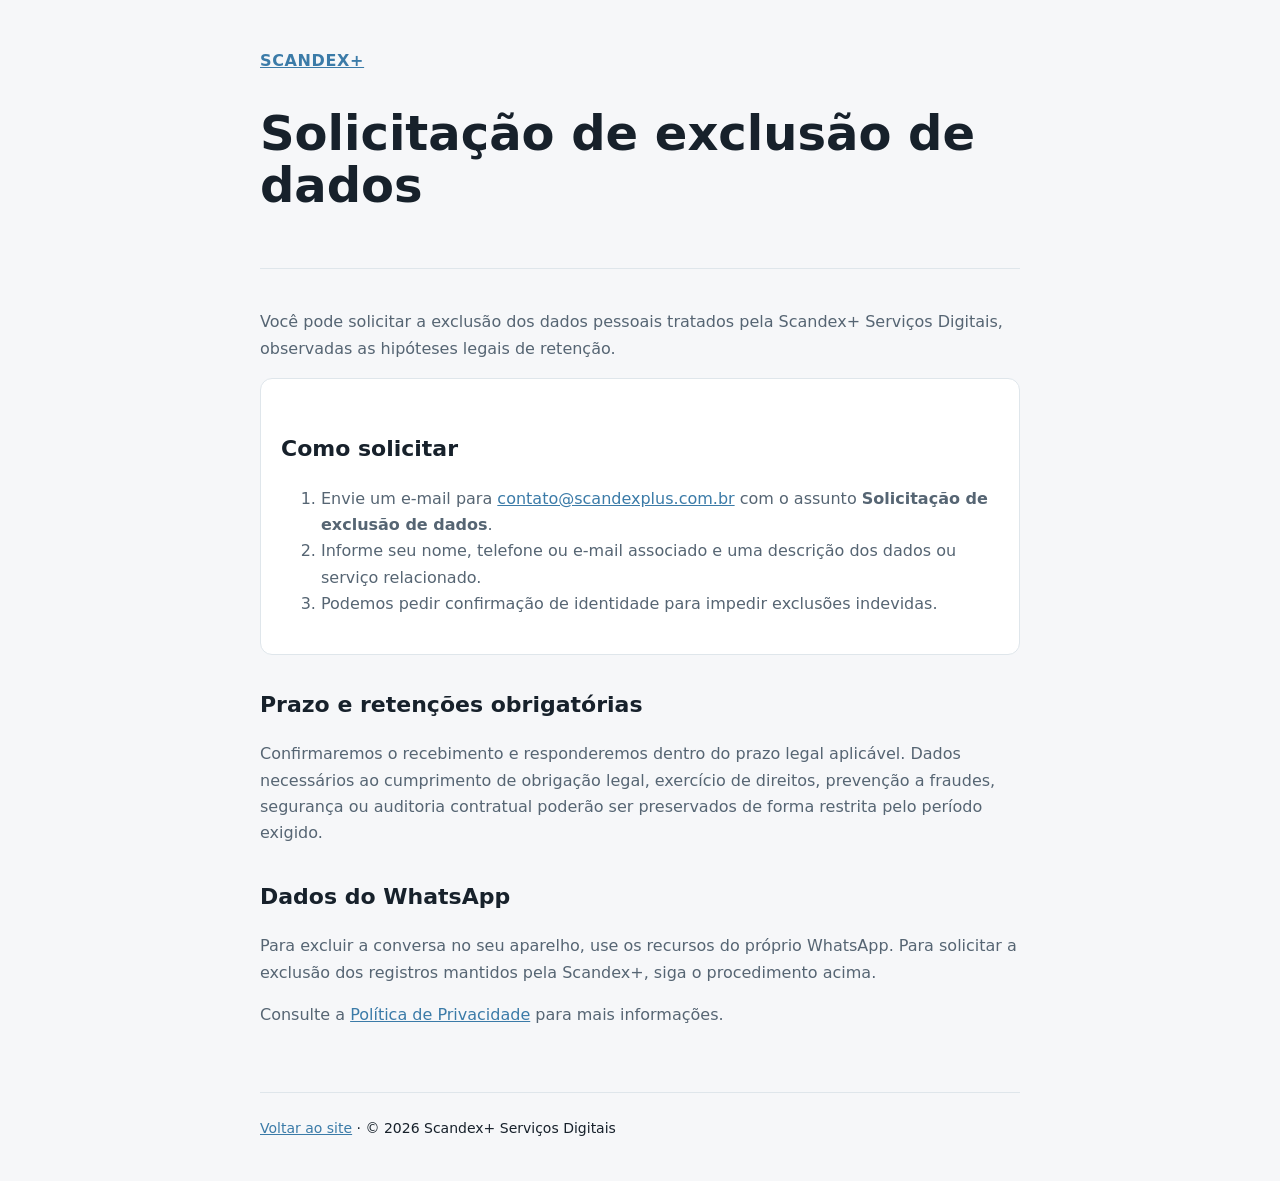
==== exclusao-de-dados.html @ ae485299 "feat: adicionar instruções de exclusão de dados" ====
<!doctype html>
<html lang="pt-BR">
<head>
  <meta charset="utf-8">
  <meta name="viewport" content="width=device-width,initial-scale=1">
  <title>Exclusão de Dados — Scandex+</title>
  <link rel="icon" type="image/png" href="assets/submarca.png">
  <style>
    :root{--ink:#17212b;--soft:#566573;--brand:#3b7ba8;--bg:#f6f7f9;--line:#dfe6eb}
    *{box-sizing:border-box}body{margin:0;background:var(--bg);color:var(--ink);font:16px/1.65 system-ui,-apple-system,"Segoe UI",sans-serif}
    header,main,footer{width:min(760px,calc(100% - 32px));margin:auto}header{padding:48px 0 24px;border-bottom:1px solid var(--line)}
    h1{font-size:clamp(32px,6vw,48px);line-height:1.1}h2{font-size:22px;margin-top:32px}p,li{color:var(--soft)}
    .brand,a{color:var(--brand)}.brand{font-weight:750;letter-spacing:.04em}main{padding:24px 0 48px}
    .card{background:#fff;border:1px solid var(--line);border-radius:12px;padding:20px}footer{padding:24px 0 40px;border-top:1px solid var(--line);font-size:14px}
  </style>
</head>
<body>
<header><a href="/" class="brand">SCANDEX+</a><h1>Solicitação de exclusão de dados</h1></header>
<main>
  <p>Você pode solicitar a exclusão dos dados pessoais tratados pela Scandex+ Serviços Digitais, observadas as hipóteses legais de retenção.</p>
  <div class="card">
    <h2>Como solicitar</h2>
    <ol>
      <li>Envie um e-mail para <a href="mailto:contato@scandexplus.com.br?subject=Solicitação%20de%20exclusão%20de%20dados">contato@scandexplus.com.br</a> com o assunto <strong>Solicitação de exclusão de dados</strong>.</li>
      <li>Informe seu nome, telefone ou e-mail associado e uma descrição dos dados ou serviço relacionado.</li>
      <li>Podemos pedir confirmação de identidade para impedir exclusões indevidas.</li>
    </ol>
  </div>
  <h2>Prazo e retenções obrigatórias</h2>
  <p>Confirmaremos o recebimento e responderemos dentro do prazo legal aplicável. Dados necessários ao cumprimento de obrigação legal, exercício de direitos, prevenção a fraudes, segurança ou auditoria contratual poderão ser preservados de forma restrita pelo período exigido.</p>
  <h2>Dados do WhatsApp</h2>
  <p>Para excluir a conversa no seu aparelho, use os recursos do próprio WhatsApp. Para solicitar a exclusão dos registros mantidos pela Scandex+, siga o procedimento acima.</p>
  <p>Consulte a <a href="/politica-de-privacidade.html">Política de Privacidade</a> para mais informações.</p>
</main>
<footer><a href="/">Voltar ao site</a> · © 2026 Scandex+ Serviços Digitais</footer>
</body>
</html>
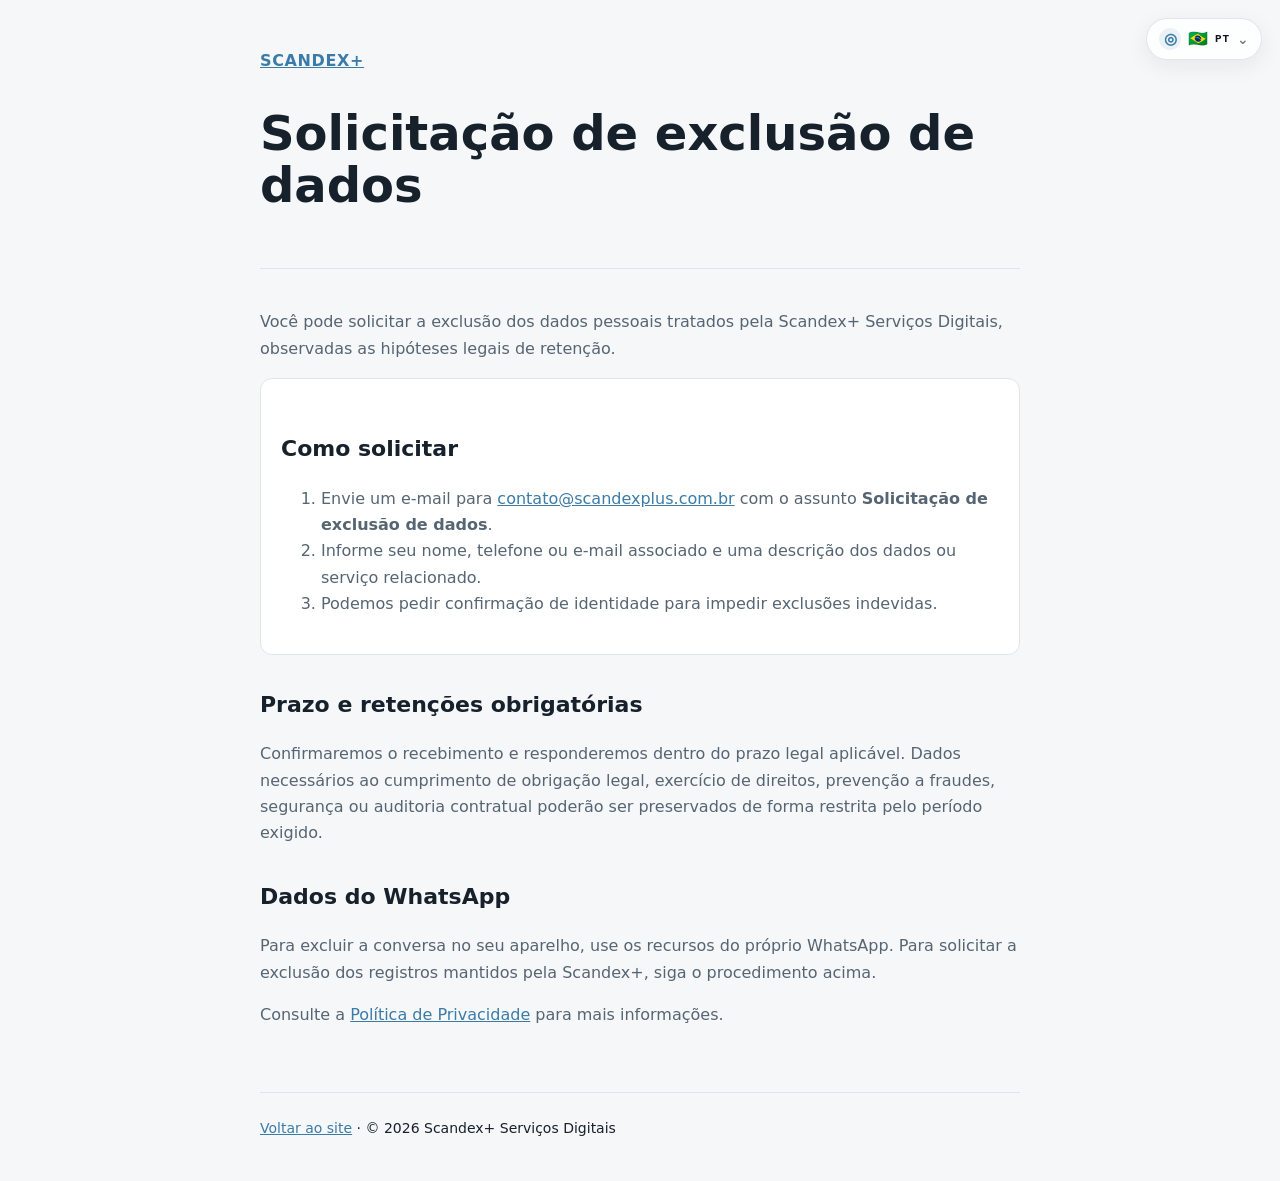
==== commit 6e83a3a5: "feat(site): adicionar seletor multilíngue # Conflicts: #	index.html" ====
--- a/exclusao-de-dados.html
+++ b/exclusao-de-dados.html
@@ -13,6 +13,7 @@
     .brand,a{color:var(--brand)}.brand{font-weight:750;letter-spacing:.04em}main{padding:24px 0 48px}
     .card{background:#fff;border:1px solid var(--line);border-radius:12px;padding:20px}footer{padding:24px 0 40px;border-top:1px solid var(--line);font-size:14px}
   </style>
+  <link rel="stylesheet" href="assets/language-selector.css" />
 </head>
 <body>
 <header><a href="/" class="brand">SCANDEX+</a><h1>Solicitação de exclusão de dados</h1></header>
@@ -33,5 +34,6 @@
   <p>Consulte a <a href="/politica-de-privacidade.html">Política de Privacidade</a> para mais informações.</p>
 </main>
 <footer><a href="/">Voltar ao site</a> · © 2026 Scandex+ Serviços Digitais</footer>
+<script src="assets/language-selector.js"></script>
 </body>
-</html>+</html>
--- a/assets/language-selector.css
+++ b/assets/language-selector.css
@@ -0,0 +1,20 @@
+.sdx-language{position:relative;z-index:80;font-family:Sora,system-ui,sans-serif;flex:0 0 auto}
+.sdx-language.is-floating{position:fixed;top:18px;right:18px}
+.sdx-language__trigger{height:42px;display:inline-flex;align-items:center;gap:7px;padding:0 12px;border:1px solid rgba(15,22,32,.11);border-radius:999px;background:rgba(255,255,255,.8);color:#0f1620;box-shadow:0 6px 22px rgba(15,22,32,.07);backdrop-filter:blur(18px);cursor:pointer}
+.sdx-language__trigger:hover{background:#fff;transform:translateY(-1px)}
+.sdx-language__globe{width:22px;height:22px;display:grid;place-items:center;border-radius:50%;background:#eaf2f6;color:#3b7ba8;font-size:15px;font-weight:700}
+.sdx-language__flag{font-size:16px;line-height:1}
+.sdx-language__code{font-family:"JetBrains Mono",monospace;font-size:11px;font-weight:700;letter-spacing:.08em}
+.sdx-language__chevron{font-size:14px;color:#5a6573;transition:transform .2s}
+.sdx-language.is-open .sdx-language__chevron{transform:rotate(180deg)}
+.sdx-language__menu{position:absolute;top:calc(100% + 10px);right:0;width:224px;padding:8px;border:1px solid #e2e8ee;border-radius:18px;background:rgba(255,255,255,.97);box-shadow:0 22px 60px rgba(15,22,32,.16);backdrop-filter:blur(24px);opacity:0;visibility:hidden;transform:translateY(-6px) scale(.98);transform-origin:top right;transition:.18s ease}
+.sdx-language.is-open .sdx-language__menu{opacity:1;visibility:visible;transform:none}
+.sdx-language__title{padding:8px 10px 10px;color:#7a8490;font-family:"JetBrains Mono",monospace;font-size:9px;font-weight:600;letter-spacing:.12em;text-transform:uppercase}
+.sdx-language__option{width:100%;display:grid;grid-template-columns:26px 1fr auto;align-items:center;gap:9px;padding:10px;border:0;border-radius:11px;background:transparent;color:#0f1620;text-align:left;cursor:pointer}
+.sdx-language__option:hover{background:#f6f7f9}
+.sdx-language__option.is-active{background:#eaf2f6;color:#2e6388}
+.sdx-language__option-flag{font-size:18px}.sdx-language__option-label{font-size:13px;font-weight:600}.sdx-language__option-code{font-family:"JetBrains Mono",monospace;font-size:10px;font-weight:700;opacity:.62}
+#sdx-google-translate,.skiptranslate,.goog-te-banner-frame{display:none!important}
+body{top:0!important}
+@media(max-width:960px){.sdx-language{position:fixed;top:74px;right:10px}.sdx-language__flag,.sdx-language__globe{display:none}.sdx-language__trigger{height:38px;padding:0 10px;gap:4px;background:rgba(255,255,255,.94)}.sdx-language__menu{position:fixed;top:120px;right:10px}}
+@media(max-width:560px){.sdx-language{top:66px}.sdx-language__trigger{height:36px}.sdx-language__menu{top:108px}}
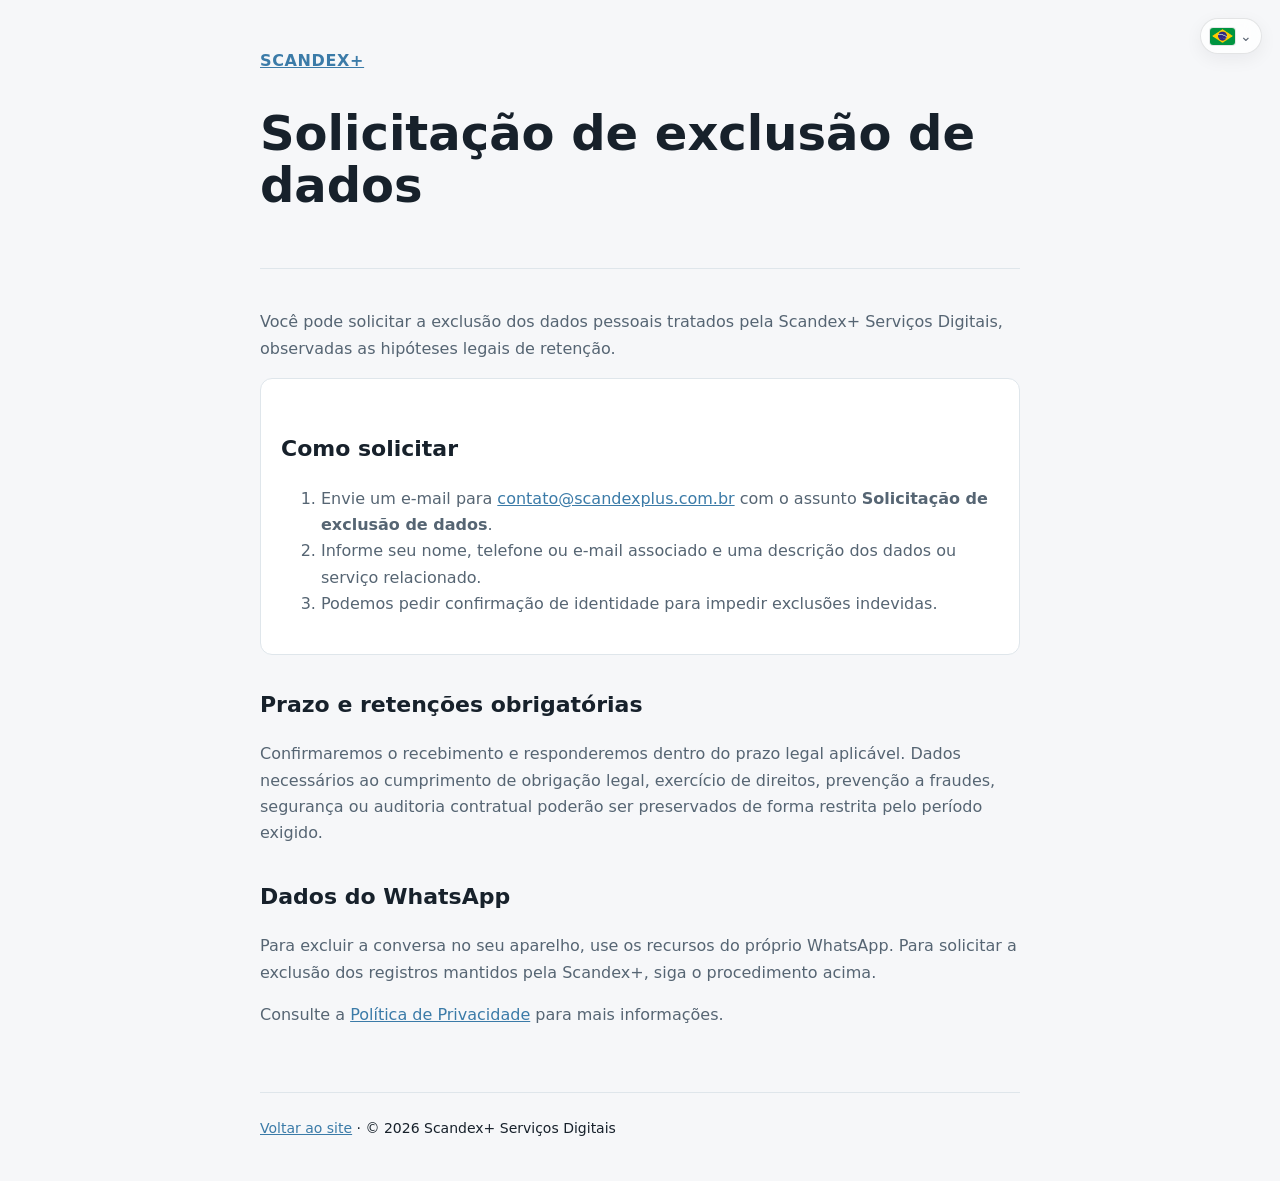
==== commit 06fd81f4: "feat(site): adicionar espanhol francês e chinês tradicional" ====
--- a/exclusao-de-dados.html
+++ b/exclusao-de-dados.html
@@ -13,7 +13,7 @@
     .brand,a{color:var(--brand)}.brand{font-weight:750;letter-spacing:.04em}main{padding:24px 0 48px}
     .card{background:#fff;border:1px solid var(--line);border-radius:12px;padding:20px}footer{padding:24px 0 40px;border-top:1px solid var(--line);font-size:14px}
   </style>
-  <link rel="stylesheet" href="assets/language-selector.css" />
+  <link rel="stylesheet" href="assets/language-selector.css?v=20260826-3" />
 </head>
 <body>
 <header><a href="/" class="brand">SCANDEX+</a><h1>Solicitação de exclusão de dados</h1></header>
@@ -34,6 +34,6 @@
   <p>Consulte a <a href="/politica-de-privacidade.html">Política de Privacidade</a> para mais informações.</p>
 </main>
 <footer><a href="/">Voltar ao site</a> · © 2026 Scandex+ Serviços Digitais</footer>
-<script src="assets/language-selector.js"></script>
+<script src="assets/language-selector.js?v=20260826-3"></script>
 </body>
 </html>
--- a/assets/language-selector.css
+++ b/assets/language-selector.css
@@ -1,20 +1,19 @@
 .sdx-language{position:relative;z-index:80;font-family:Sora,system-ui,sans-serif;flex:0 0 auto}
 .sdx-language.is-floating{position:fixed;top:18px;right:18px}
-.sdx-language__trigger{height:42px;display:inline-flex;align-items:center;gap:7px;padding:0 12px;border:1px solid rgba(15,22,32,.11);border-radius:999px;background:rgba(255,255,255,.8);color:#0f1620;box-shadow:0 6px 22px rgba(15,22,32,.07);backdrop-filter:blur(18px);cursor:pointer}
+.sdx-language__brand-group{display:flex;align-items:center;gap:10px;min-width:max-content}
+.sdx-language__trigger{height:36px;display:inline-flex;align-items:center;gap:5px;padding:0 9px;border:1px solid rgba(15,22,32,.11);border-radius:999px;background:rgba(255,255,255,.8);color:#0f1620;box-shadow:0 5px 18px rgba(15,22,32,.06);backdrop-filter:blur(18px);cursor:pointer}
 .sdx-language__trigger:hover{background:#fff;transform:translateY(-1px)}
-.sdx-language__globe{width:22px;height:22px;display:grid;place-items:center;border-radius:50%;background:#eaf2f6;color:#3b7ba8;font-size:15px;font-weight:700}
-.sdx-language__flag{font-size:16px;line-height:1}
-.sdx-language__code{font-family:"JetBrains Mono",monospace;font-size:11px;font-weight:700;letter-spacing:.08em}
+.sdx-language__flag{width:25px;height:17px;display:block;object-fit:cover;border-radius:3px;box-shadow:0 0 0 1px rgba(15,22,32,.1)}
 .sdx-language__chevron{font-size:14px;color:#5a6573;transition:transform .2s}
 .sdx-language.is-open .sdx-language__chevron{transform:rotate(180deg)}
-.sdx-language__menu{position:absolute;top:calc(100% + 10px);right:0;width:224px;padding:8px;border:1px solid #e2e8ee;border-radius:18px;background:rgba(255,255,255,.97);box-shadow:0 22px 60px rgba(15,22,32,.16);backdrop-filter:blur(24px);opacity:0;visibility:hidden;transform:translateY(-6px) scale(.98);transform-origin:top right;transition:.18s ease}
+.sdx-language__menu{position:absolute;top:calc(100% + 10px);left:0;width:224px;padding:8px;border:1px solid #e2e8ee;border-radius:18px;background:rgba(255,255,255,.97);box-shadow:0 22px 60px rgba(15,22,32,.16);backdrop-filter:blur(24px);opacity:0;visibility:hidden;transform:translateY(-6px) scale(.98);transform-origin:top left;transition:.18s ease}
 .sdx-language.is-open .sdx-language__menu{opacity:1;visibility:visible;transform:none}
 .sdx-language__title{padding:8px 10px 10px;color:#7a8490;font-family:"JetBrains Mono",monospace;font-size:9px;font-weight:600;letter-spacing:.12em;text-transform:uppercase}
 .sdx-language__option{width:100%;display:grid;grid-template-columns:26px 1fr auto;align-items:center;gap:9px;padding:10px;border:0;border-radius:11px;background:transparent;color:#0f1620;text-align:left;cursor:pointer}
 .sdx-language__option:hover{background:#f6f7f9}
 .sdx-language__option.is-active{background:#eaf2f6;color:#2e6388}
-.sdx-language__option-flag{font-size:18px}.sdx-language__option-label{font-size:13px;font-weight:600}.sdx-language__option-code{font-family:"JetBrains Mono",monospace;font-size:10px;font-weight:700;opacity:.62}
+.sdx-language__option-flag{width:24px;height:16px;display:block;object-fit:cover;border-radius:3px;box-shadow:0 0 0 1px rgba(15,22,32,.1)}.sdx-language__option-label{font-size:13px;font-weight:600}.sdx-language__option-code{font-family:"JetBrains Mono",monospace;font-size:10px;font-weight:700;opacity:.62}
 #sdx-google-translate,.skiptranslate,.goog-te-banner-frame{display:none!important}
 body{top:0!important}
-@media(max-width:960px){.sdx-language{position:fixed;top:74px;right:10px}.sdx-language__flag,.sdx-language__globe{display:none}.sdx-language__trigger{height:38px;padding:0 10px;gap:4px;background:rgba(255,255,255,.94)}.sdx-language__menu{position:fixed;top:120px;right:10px}}
-@media(max-width:560px){.sdx-language{top:66px}.sdx-language__trigger{height:36px}.sdx-language__menu{top:108px}}
+@media(max-width:960px){.sdx-language__brand-group{gap:7px}.sdx-language__trigger{height:34px;padding:0 8px;background:rgba(255,255,255,.94)}.sdx-language__menu{position:fixed;top:68px;left:10px}}
+@media(max-width:560px){.sdx-language__brand-group{gap:5px}.sdx-language__trigger{height:32px;padding:0 7px}.sdx-language__flag{width:23px;height:15px}.sdx-language__menu{top:62px}}
